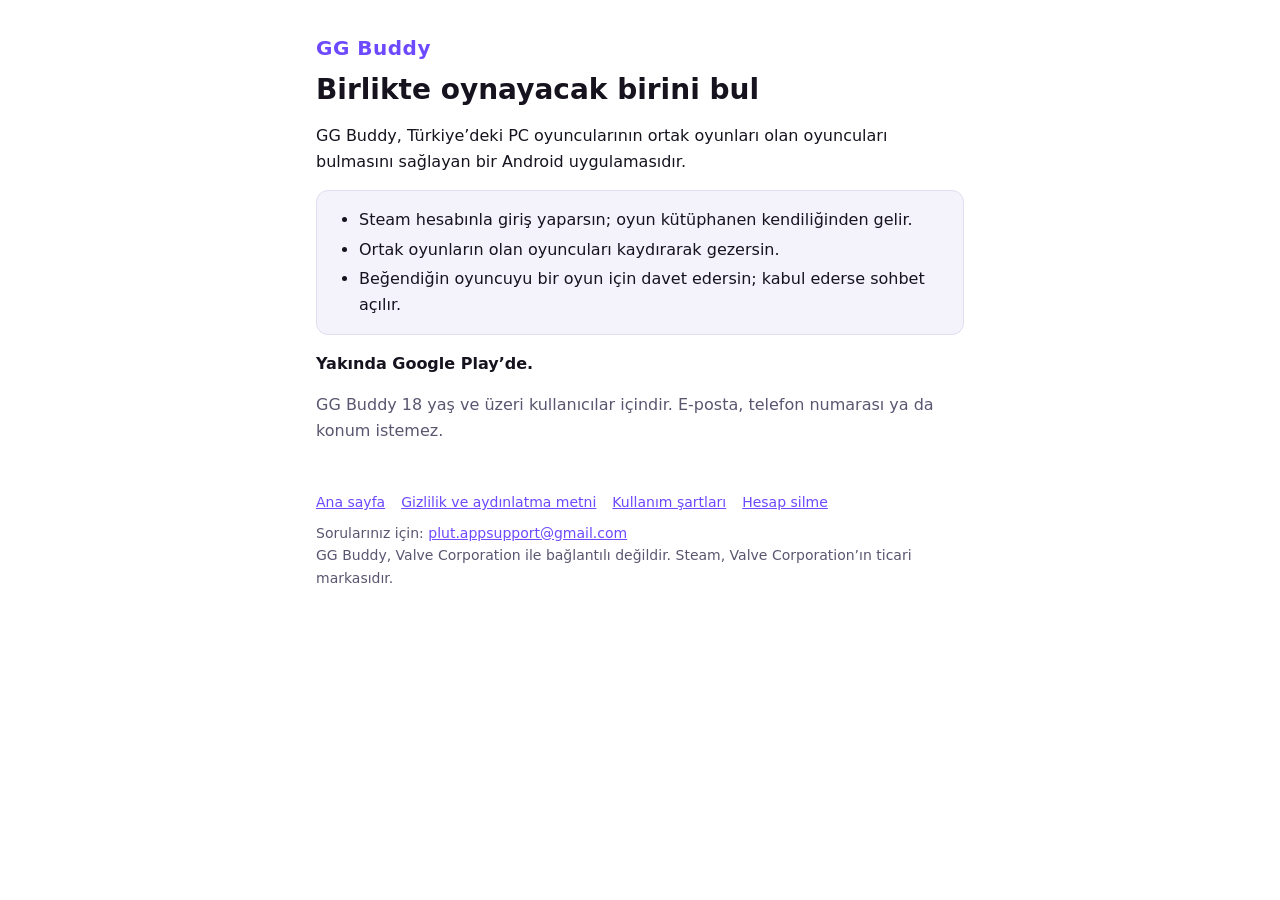
==== index.html @ 45630f4b "Site (ggbuddy 3ef6456)" ====
<!doctype html>
<html lang="tr">
<head>
<meta charset="utf-8" />
<meta name="viewport" content="width=device-width, initial-scale=1" />
<title>GG Buddy — Oyun arkadaşı bul</title>
<meta name="description" content="GG Buddy: Steam hesabınla gir, ortak oyunların olan oyuncuları bul, davet et, birlikte oyna." />
<link rel="stylesheet" href="style.css" />
</head>
<body>
<main>
<a class="brand" href="./">GG Buddy</a>
<h1>Birlikte oynayacak birini bul</h1>
<p>GG Buddy, Türkiye’deki PC oyuncularının ortak oyunları olan oyuncuları bulmasını sağlayan bir Android uygulamasıdır.</p>
<div class="card">
<ul>
<li>Steam hesabınla giriş yaparsın; oyun kütüphanen kendiliğinden gelir.</li>
<li>Ortak oyunların olan oyuncuları kaydırarak gezersin.</li>
<li>Beğendiğin oyuncuyu bir oyun için davet edersin; kabul ederse sohbet açılır.</li>
</ul>
</div>
<p><strong>Yakında Google Play’de.</strong></p>
<p class="muted">GG Buddy 18 yaş ve üzeri kullanıcılar içindir. E-posta, telefon numarası ya da konum istemez.</p>
<footer class="muted">
  <nav class="links">
    <a href="./">Ana sayfa</a>
    <a href="gizlilik.html">Gizlilik ve aydınlatma metni</a>
    <a href="kullanim-sartlari.html">Kullanım şartları</a>
    <a href="hesap-silme.html">Hesap silme</a>
  </nav>
  Sorularınız için: <a href="mailto:plut.appsupport@gmail.com">plut.appsupport@gmail.com</a>
  <br />
  GG Buddy, Valve Corporation ile bağlantılı değildir. Steam, Valve Corporation’ın ticari markasıdır.
</footer>
</main>
</body>
</html>
---- style.css ----
/* GG Buddy sitesinin ortak biçimi. */
:root {
  --bg: #ffffff;
  --text: #16131f;
  --muted: #5b5670;
  --accent: #6d4aff;
  --card: #f4f2fb;
  --border: #e2def0;
  --danger: #c62828;
}
@media (prefers-color-scheme: dark) {
  :root {
    --bg: #121017;
    --text: #f1eff7;
    --muted: #aaa4bd;
    --accent: #9c85ff;
    --card: #1c1924;
    --border: #2c2838;
    --danger: #ff6b6b;
  }
}
* {
  box-sizing: border-box;
}
body {
  margin: 0;
  background: var(--bg);
  color: var(--text);
  font:
    16px/1.6 system-ui,
    -apple-system,
    'Segoe UI',
    Roboto,
    sans-serif;
}
main {
  max-width: 680px;
  margin: 0 auto;
  padding: 32px 16px 64px;
}
.brand {
  color: var(--accent);
  font-weight: 700;
  font-size: 20px;
  letter-spacing: 0.5px;
}
h1 {
  font-size: 28px;
  line-height: 1.25;
  margin: 8px 0 12px;
}
h2 {
  font-size: 20px;
  margin: 32px 0 8px;
}
p,
li {
  color: var(--text);
}
.muted {
  color: var(--muted);
}
.card {
  background: var(--card);
  border: 1px solid var(--border);
  border-radius: 12px;
  padding: 16px 20px;
  margin: 12px 0;
}
.card > :first-child {
  margin-top: 0;
}
.card > :last-child {
  margin-bottom: 0;
}
ol,
ul {
  padding-left: 22px;
}
li + li {
  margin-top: 4px;
}
a {
  color: var(--accent);
}
.path {
  font-weight: 600;
}
.button {
  display: inline-block;
  border: 0;
  border-radius: 10px;
  padding: 12px 20px;
  font: inherit;
  font-weight: 700;
  cursor: pointer;
  background: var(--accent);
  color: #ffffff;
}
.button.danger {
  background: var(--danger);
}
.button.secondary {
  background: transparent;
  color: var(--muted);
  padding-left: 8px;
  padding-right: 8px;
}
.button:disabled {
  opacity: 0.5;
  cursor: default;
}
.actions {
  display: flex;
  flex-wrap: wrap;
  gap: 8px;
  align-items: center;
  margin-top: 12px;
}
.notice {
  border-left: 4px solid var(--accent);
}
.notice.error {
  border-left-color: var(--danger);
}
[hidden] {
  display: none !important;
}
footer {
  margin-top: 48px;
  font-size: 14px;
}
.brand {
  text-decoration: none;
}
nav.links {
  display: flex;
  flex-wrap: wrap;
  gap: 4px 16px;
  margin-bottom: 8px;
}
.legal p {
  margin: 0 0 8px;
}
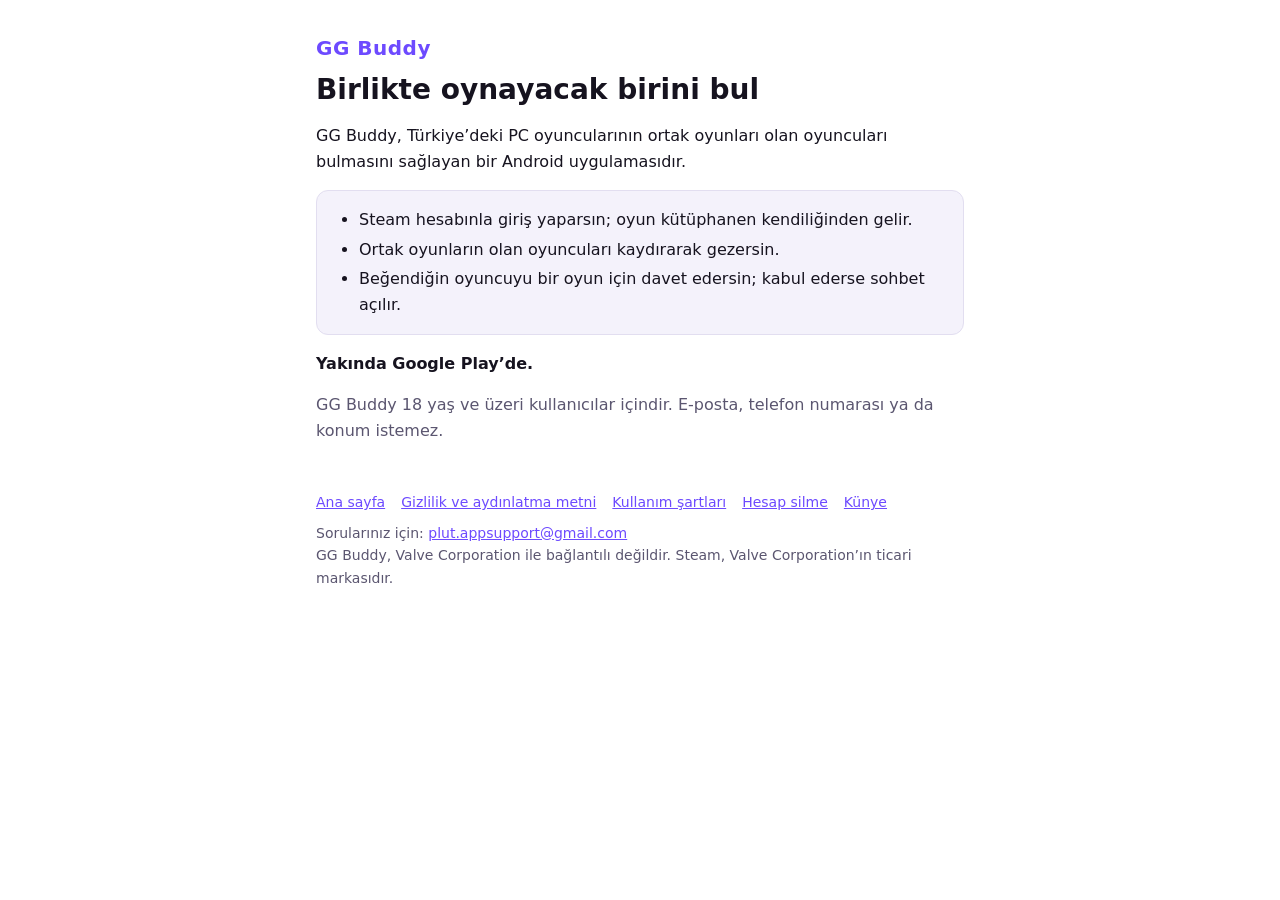
==== commit d30a1ddd: "Site güncellemesi (ggbuddy ee8e3ce)" ====
--- a/index.html
+++ b/index.html
@@ -6,6 +6,8 @@
 <title>GG Buddy — Oyun arkadaşı bul</title>
 <meta name="description" content="GG Buddy: Steam hesabınla gir, ortak oyunların olan oyuncuları bul, davet et, birlikte oyna." />
 <link rel="stylesheet" href="style.css" />
+<link rel="icon" type="image/png" href="favicon.png" />
+<link rel="apple-touch-icon" href="apple-touch-icon.png" />
 </head>
 <body>
 <main>
@@ -27,6 +29,7 @@
     <a href="gizlilik.html">Gizlilik ve aydınlatma metni</a>
     <a href="kullanim-sartlari.html">Kullanım şartları</a>
     <a href="hesap-silme.html">Hesap silme</a>
+    <a href="kunye.html">Künye</a>
   </nav>
   Sorularınız için: <a href="mailto:plut.appsupport@gmail.com">plut.appsupport@gmail.com</a>
   <br />
